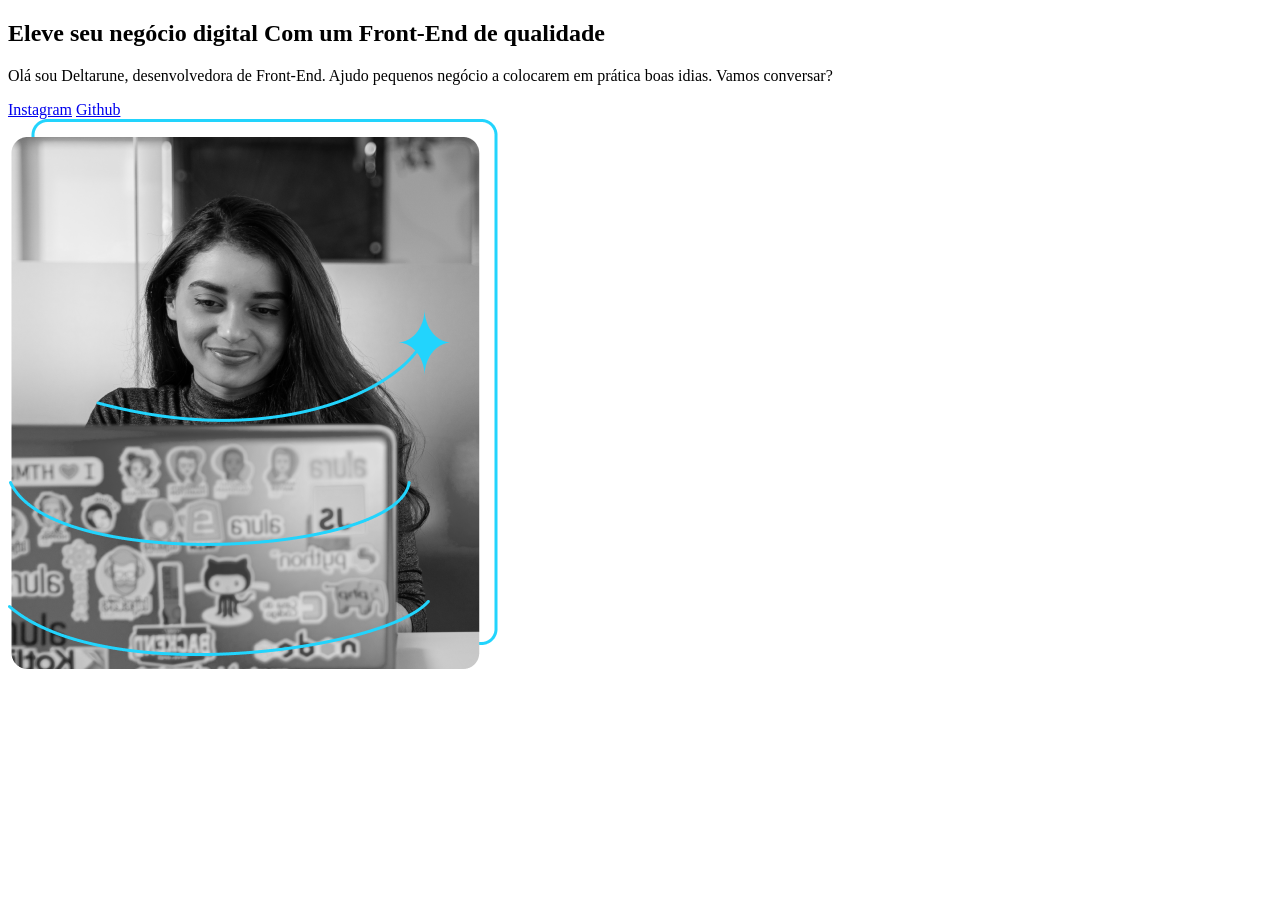
==== 2DS-meuPortifolio-main/index.html @ aa407038 "Past com o codigo" ====
<!DOCTYPE html>
<html lang="en">
<head>
    <meta charset="UTF-8">
    <meta name="viewport" content="width=device-width, initial-scale=1.0">
    <title>Meu Portafolio</title>
</head>
<body>
    <main class="container">
        <section class="Texto">
            <h1>Eleve seu negócio digital <span class="destaque">
                Com um Front-End de qualidade
            </span>
            </h1>
            <p>Olá sou Deltarune, desenvolvedora de Front-End. Ajudo pequenos negócio a colocarem em prática boas idias. Vamos conversar?</p>
            <div>
                <a href="#">Instagram</a>
                <a href="#">Github</a>
            </div>
        </section>
        <img src="perfil.png" alt="">
    </main>
</body>
</html>
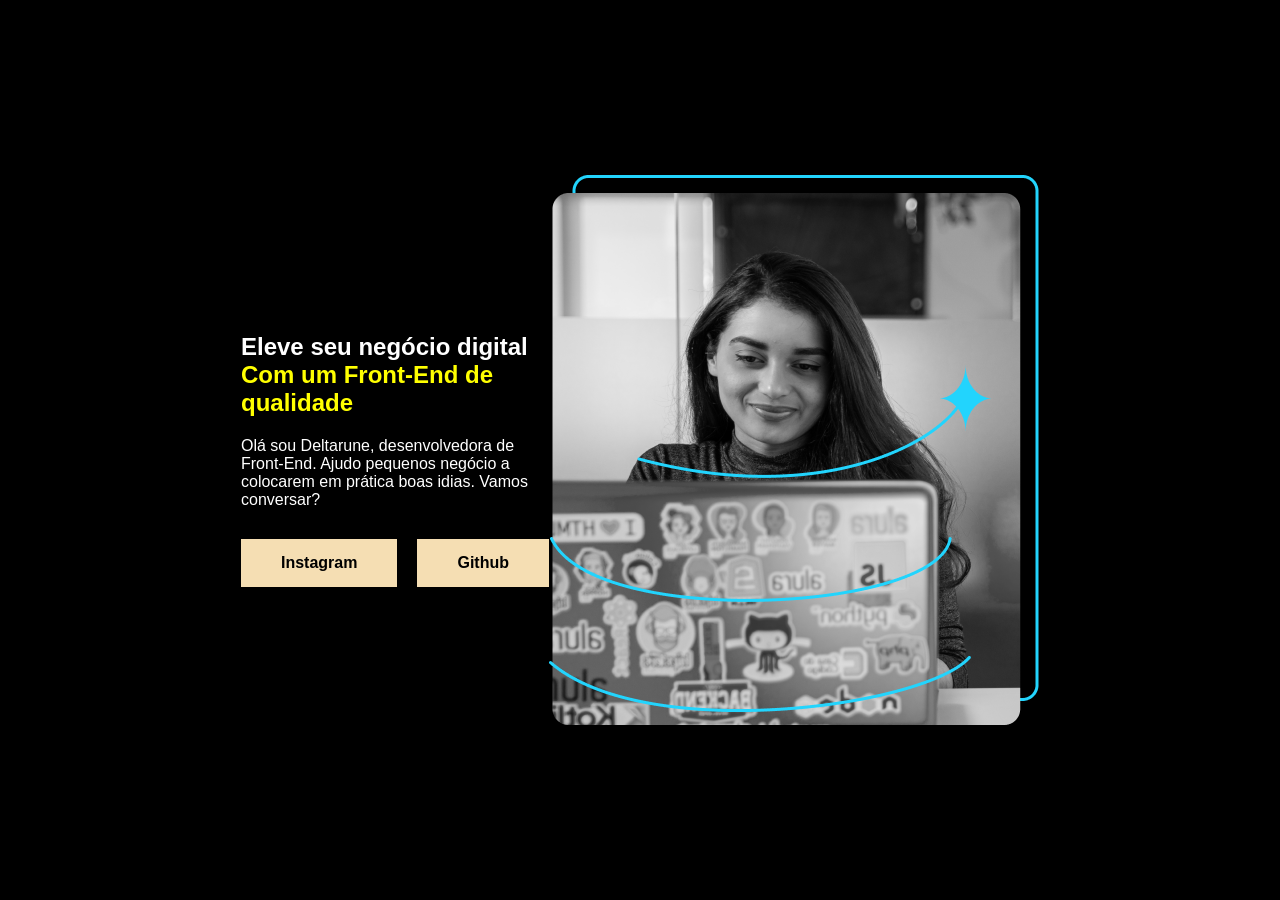
==== commit f70a13a4: "adicionamos regras de estilo" ====
--- a/2DS-meuPortifolio-main/index.html
+++ b/2DS-meuPortifolio-main/index.html
@@ -4,6 +4,7 @@
     <meta charset="UTF-8">
     <meta name="viewport" content="width=device-width, initial-scale=1.0">
     <title>Meu Portafolio</title>
+    <link rel="stylesheet" href="stlye.css">
 </head>
 <body>
     <main class="container">
@@ -13,7 +14,7 @@
             </span>
             </h1>
             <p>Olá sou Deltarune, desenvolvedora de Front-End. Ajudo pequenos negócio a colocarem em prática boas idias. Vamos conversar?</p>
-            <div>
+            <div class="botoes">
                 <a href="#">Instagram</a>
                 <a href="#">Github</a>
             </div>
--- a/2DS-meuPortifolio-main/stlye.css
+++ b/2DS-meuPortifolio-main/stlye.css
@@ -0,0 +1,40 @@
+body{
+    background-color: black;
+    color: #fff;
+    font-family: sans-serif;
+
+    height: 100vh;
+    display: flex;
+    align-items: center;
+    justify-content: center;
+
+    margin: 0px;
+    padding: 0px;
+    box-sizing: border-box;
+}
+
+.container{
+    display: flex;
+    align-items: center;
+    justify-content: center;
+    width: 80px;
+}
+
+.destaque{
+    color: yellow;
+}
+
+.botoes{
+     margin-top: 30px;
+     display: flex;
+     gap: 20px;
+}
+
+.botoes a{
+    color: black;
+    background-color: wheat;
+    text-decoration: none;
+    padding: 15px 40px;
+    font-weight: bold;
+    border-radius: 50;
+}
